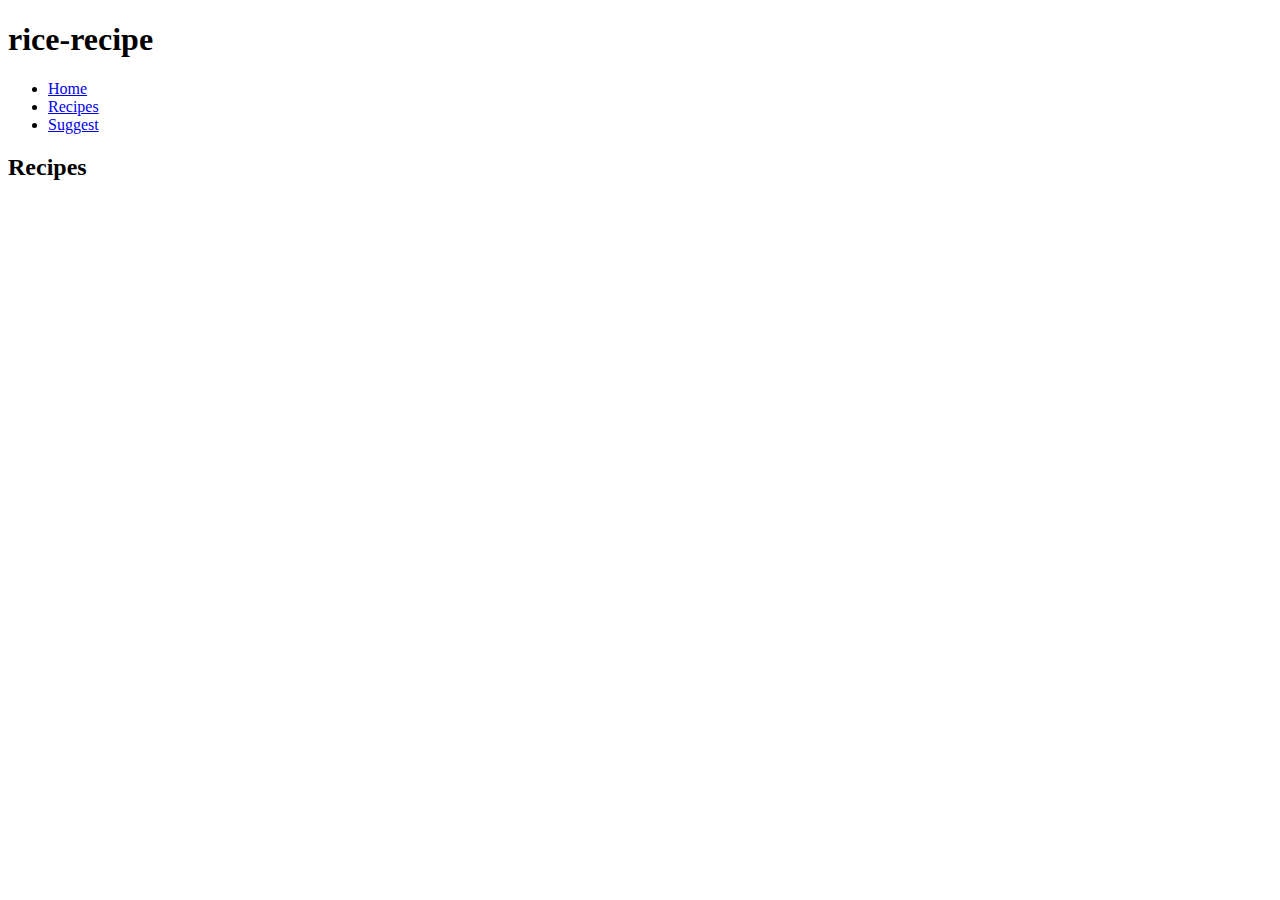
==== recipes.html @ 4382b08e "Lessin 2" ====
<!DOCTYPE html>
<html>
  <head>
    <title>rice-recipe - Recipes</title>
  </head>
  <body>
    <h1>rice-recipe</h1>
    <ul>
      <li><a href="index.html">Home</a></li>
      <li><a href="recipes.html">Recipes</a></li>
      <li><a href="suggest.html">Suggest</a></li>
    </ul>
    <h2>Recipes</h2>
  </body>
</html>
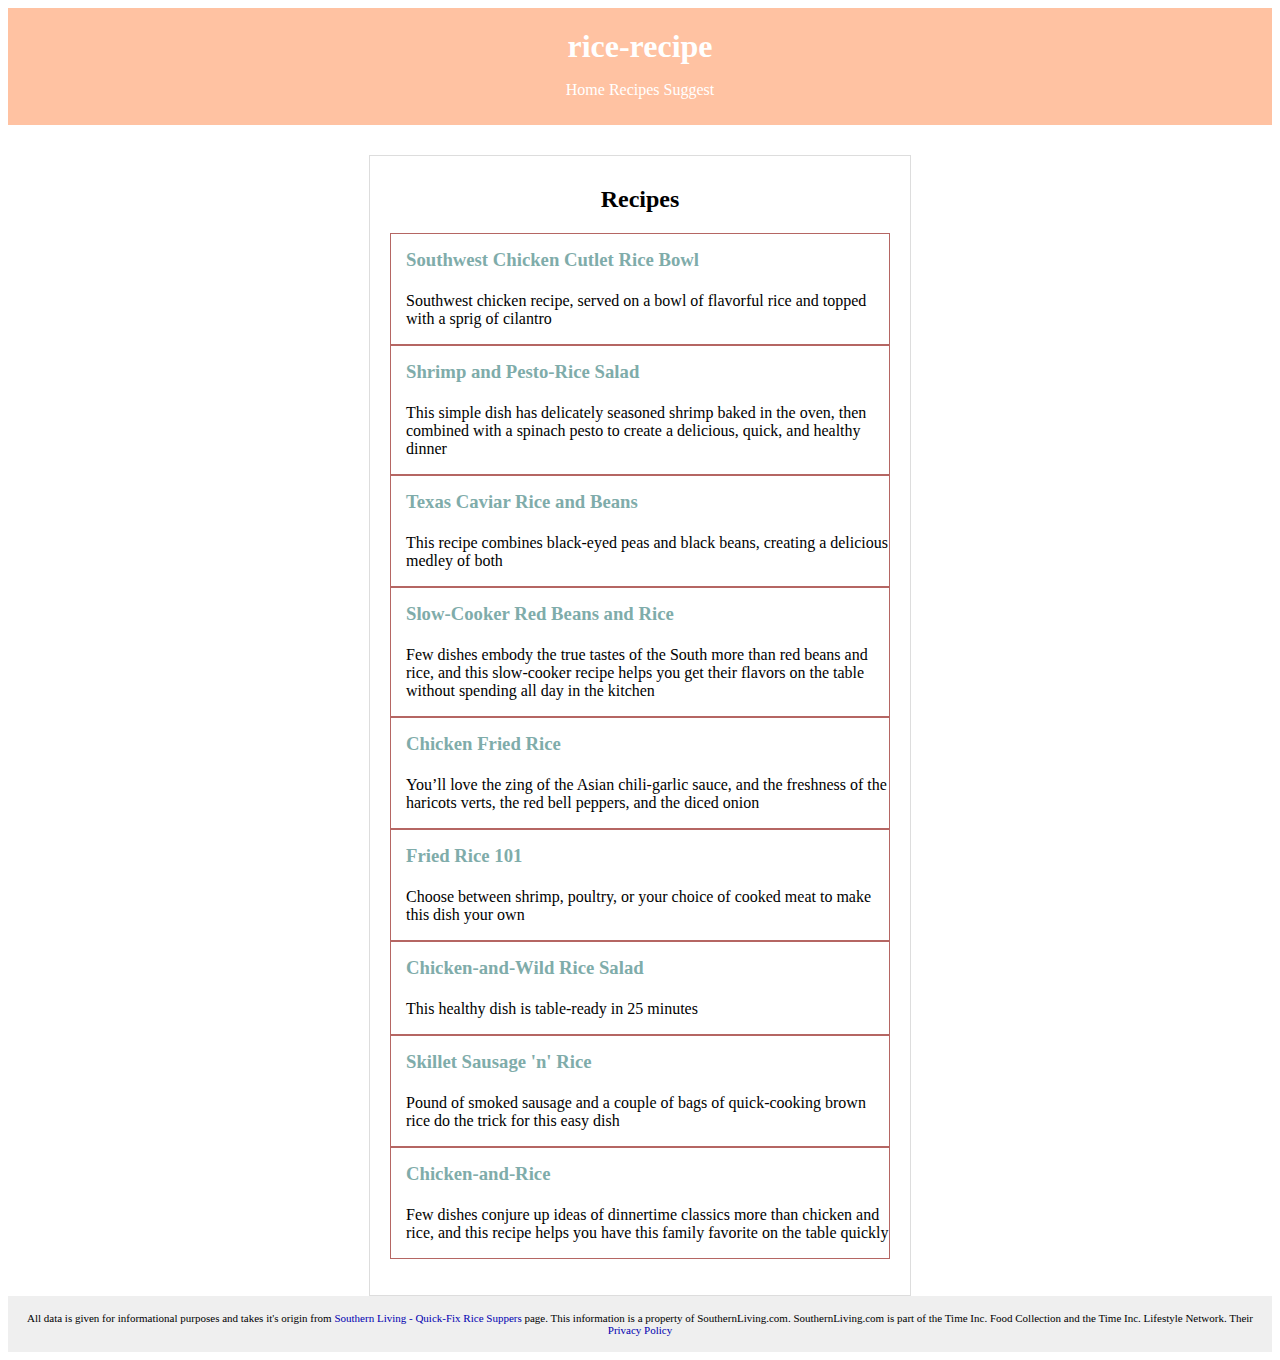
==== commit 9d24f7ff: "Lesson 7" ====
--- a/recipes.html
+++ b/recipes.html
@@ -1,15 +1,65 @@
 <!DOCTYPE html>
 <html>
-  <head>
+
+<head>
+    <meta charset="utf-8">
+    <link rel="stylesheet" type="text/css" href="main.css">
     <title>rice-recipe - Recipes</title>
-  </head>
-  <body>
-    <h1>rice-recipe</h1>
-    <ul>
-      <li><a href="index.html">Home</a></li>
-      <li><a href="recipes.html">Recipes</a></li>
-      <li><a href="suggest.html">Suggest</a></li>
-    </ul>
-    <h2>Recipes</h2>
-  </body>
+</head>
+
+<body>
+    <div class="header">
+        <h1>rice-recipe</h1>
+        <ul class="navigation">
+            <li><a href="index.html">Home</a></li>
+            <li><a href="recipes.html">Recipes</a></li>
+            <li><a href="suggest.html">Suggest</a></li>
+        </ul>
+    </div>
+    <div class="main-content">
+        <h2>Recipes</h2>
+        <ul class="recipes">
+            <li>
+                <h3><a href="recipes/scc-rice-bowl.html">Southwest Chicken Cutlet Rice Bowl</a></h3>
+                <p>Southwest chicken recipe, served on a bowl of flavorful rice and topped with a sprig of cilantro</p>
+            </li>
+            <li>
+                <h3><a href="recipes/shrimp-pesto-rice-salad.html">Shrimp and Pesto-Rice Salad</a></h3>
+                <p>This simple dish has delicately seasoned shrimp baked in the oven, then combined with a spinach pesto to create a delicious, quick, and healthy dinner</p>
+            </li>
+            <li>
+                <h3><a href="recipes/texas-caviar-rice-beans.html">Texas Caviar Rice and Beans</a></h3>
+                <p>This recipe combines black-eyed peas and black beans, creating a delicious medley of both</p>
+            </li>
+            <li>
+                <h3><a href="recipes/sc-red-beans-rice.html">Slow-Cooker Red Beans and Rice</a></h3>
+                <p>Few dishes embody the true tastes of the South more than red beans and rice, and this slow-cooker recipe helps you get their flavors on the table without spending all day in the kitchen</p>
+            </li>
+            <li>
+                <h3><a href="recipes/chicken-fried-rice.html">Chicken Fried Rice</a></h3>
+                <p>You’ll love the zing of the Asian chili-garlic sauce, and the freshness of the haricots verts, the red bell peppers, and the diced onion</p>
+            </li>
+            <li>
+                <h3><a href="recipes/fried-rice-101.html">Fried Rice 101</a></h3>
+                <p>Choose between shrimp, poultry, or your choice of cooked meat to make this dish your own</p>
+            </li>
+            <li>
+                <h3><a href="recipes/chicken-wild-rice-salad.html">Chicken-and-Wild Rice Salad</a></h3>
+                <p>This healthy dish is table-ready in 25 minutes</p>
+            </li>
+            <li>
+                <h3><a href="recipes/skillet-sausage-rice.html">Skillet Sausage 'n' Rice</a></h3>
+                <p>Pound of smoked sausage and a couple of bags of quick-cooking brown rice do the trick for this easy dish</p>
+            </li>
+            <li>
+                <h3><a href="recipes/chicken-and-rice.html">Chicken-and-Rice</a></h3>
+                <p>Few dishes conjure up ideas of dinnertime classics more than chicken and rice, and this recipe helps you have this family favorite on the table quickly</p>
+            </li>
+        </ul>
+    </div>
+    <div class="footer">
+        <p>All data is given for informational purposes and takes it's origin from <a href="http://www.southernliving.com/food/whats-for-supper/quick-and-easy-rice-dinner-recipes">Southern Living - Quick-Fix Rice Suppers</a> page. This information is a property of SouthernLiving.com. SouthernLiving.com is part of the Time Inc. Food Collection and the Time Inc. Lifestyle Network. Their <a href="https://subscription.timeinc.com/storefront/privacy/southernliving/generic_privacy_new.html?dnp-source=E">Privacy Policy</a></p>
+    </div>
+</body>
+
 </html>
--- a/main.css
+++ b/main.css
@@ -0,0 +1,107 @@
+a {
+    text-decoration: none;
+    color: #0000AF;
+}
+
+a:hover {
+    text-decoration: underline;
+    color: darkred;
+}
+
+body {
+    padding: 0 0 0 0;
+}
+
+h1 {
+    margin: 10px 0 15px 0;
+    color: #ffffff;
+    text-align: center;
+}
+
+h2 {
+    margin: 10px 0 20px 0;
+    text-align: center;
+}
+
+h3 {
+    margin: 15px 0 15px 0;
+    border-bottom: 1px solid #CCCCCC;
+    padding-bottom: 5px;
+}
+
+ul {
+    padding: 0 0 0 50px;
+}
+
+ol {
+    padding: 0 0 0 50px;
+}
+
+img {
+    text-align: center;
+}
+
+.navigation {
+    padding-left: 0;
+    text-align: center;
+}
+
+.navigation a {
+    color: #0000AF;
+    text-decoration: none;
+}
+
+.navigation li {
+    display: inline;
+}
+
+.recipes {
+    list-style-type: none;
+    padding: 0;
+}
+
+.recipes li {
+    border: 1px solid #B56663;
+    padding-left: 15px;
+}
+
+.recipes h3 {
+    border-bottom: 0;
+}
+
+.recipes a {
+    color: #7FACAA;
+    text-decoration: none;
+}
+
+.header {
+    padding: 10px 10px 10px 10px;
+    background-color: #FFC2A2;
+}
+
+.header a {
+    color: #ffffff;
+}
+
+.main-content {
+    width: 500px;
+    padding: 20px 20px 20px 20px;
+    border: 1px solid #dddddd;
+    margin: 30px auto 0 auto;
+}
+
+.footer {
+    font-size: 11px;
+    top: auto;
+    right: 0;
+    bottom: 0;
+    left: 0;
+    padding: 5px;
+    background-color: #efefef;
+    text-align: center;
+}
+
+img {
+  display:block;
+margin: auto;
+}
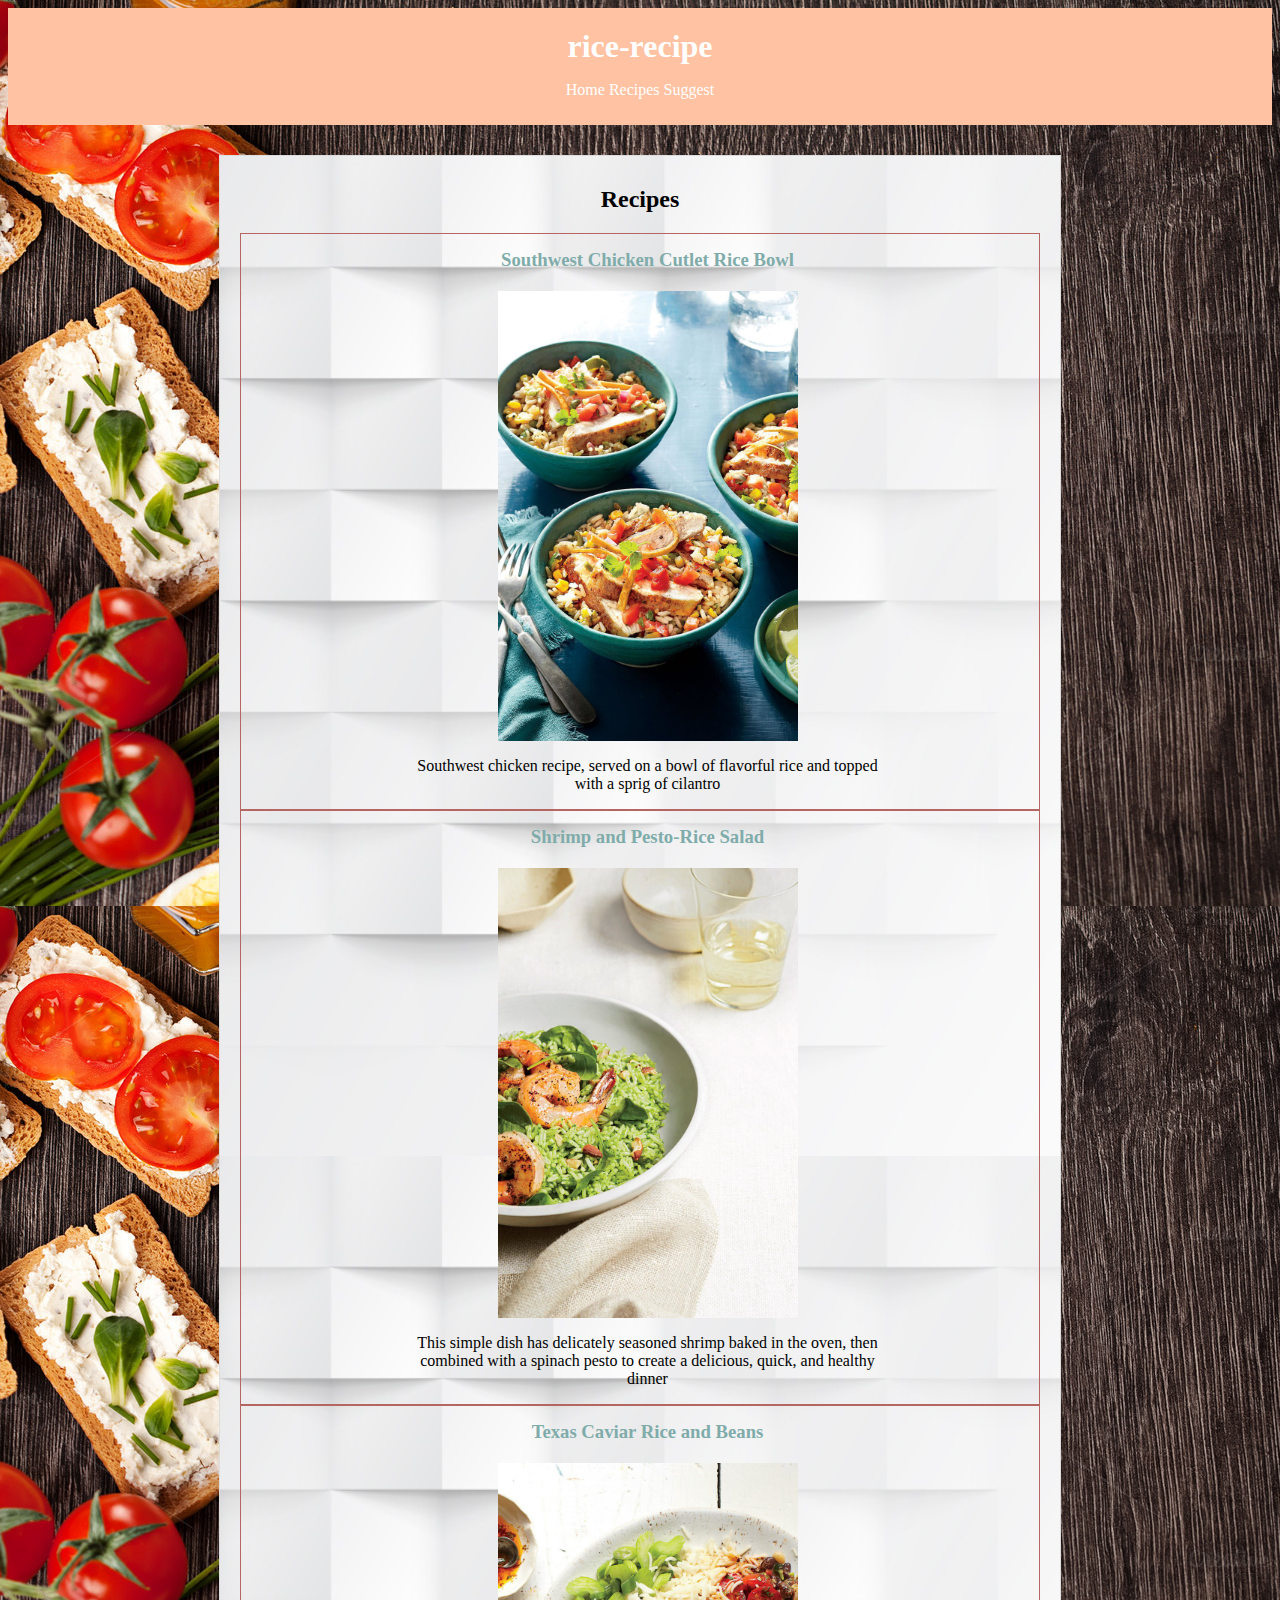
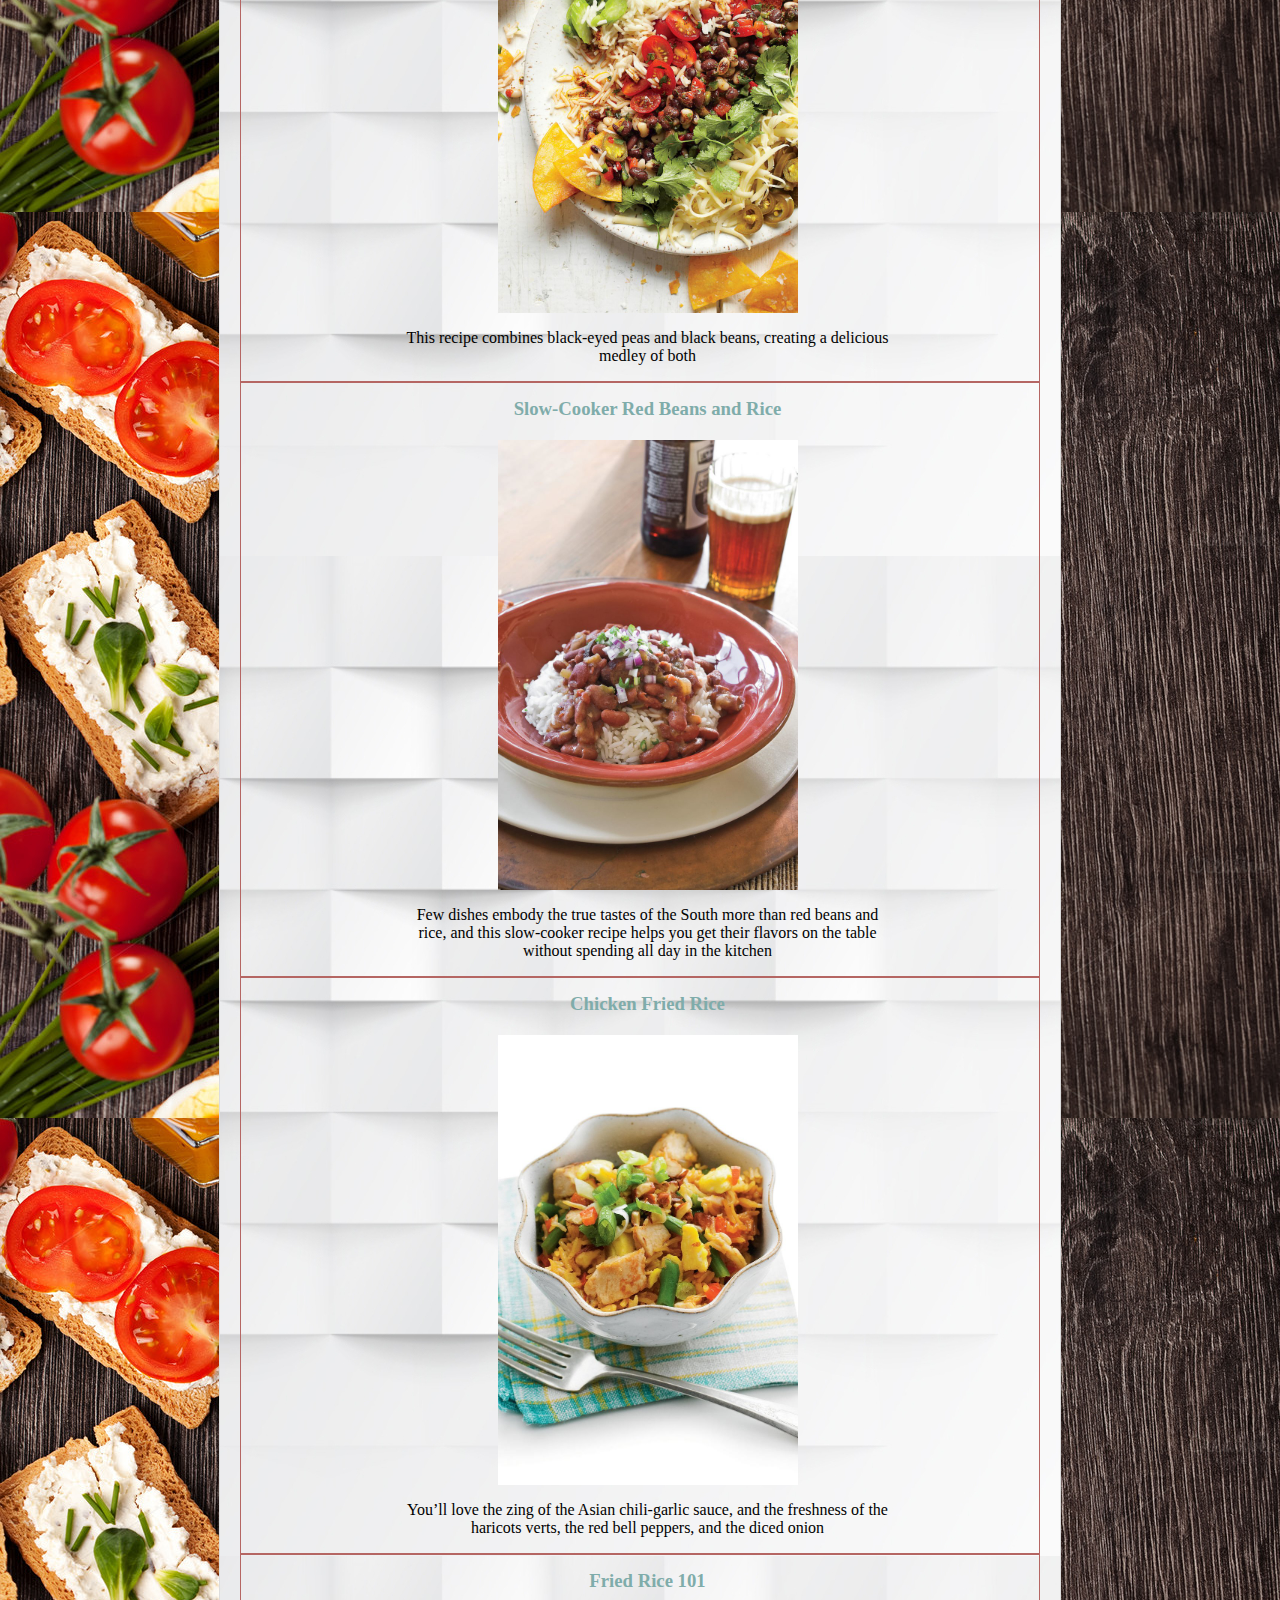
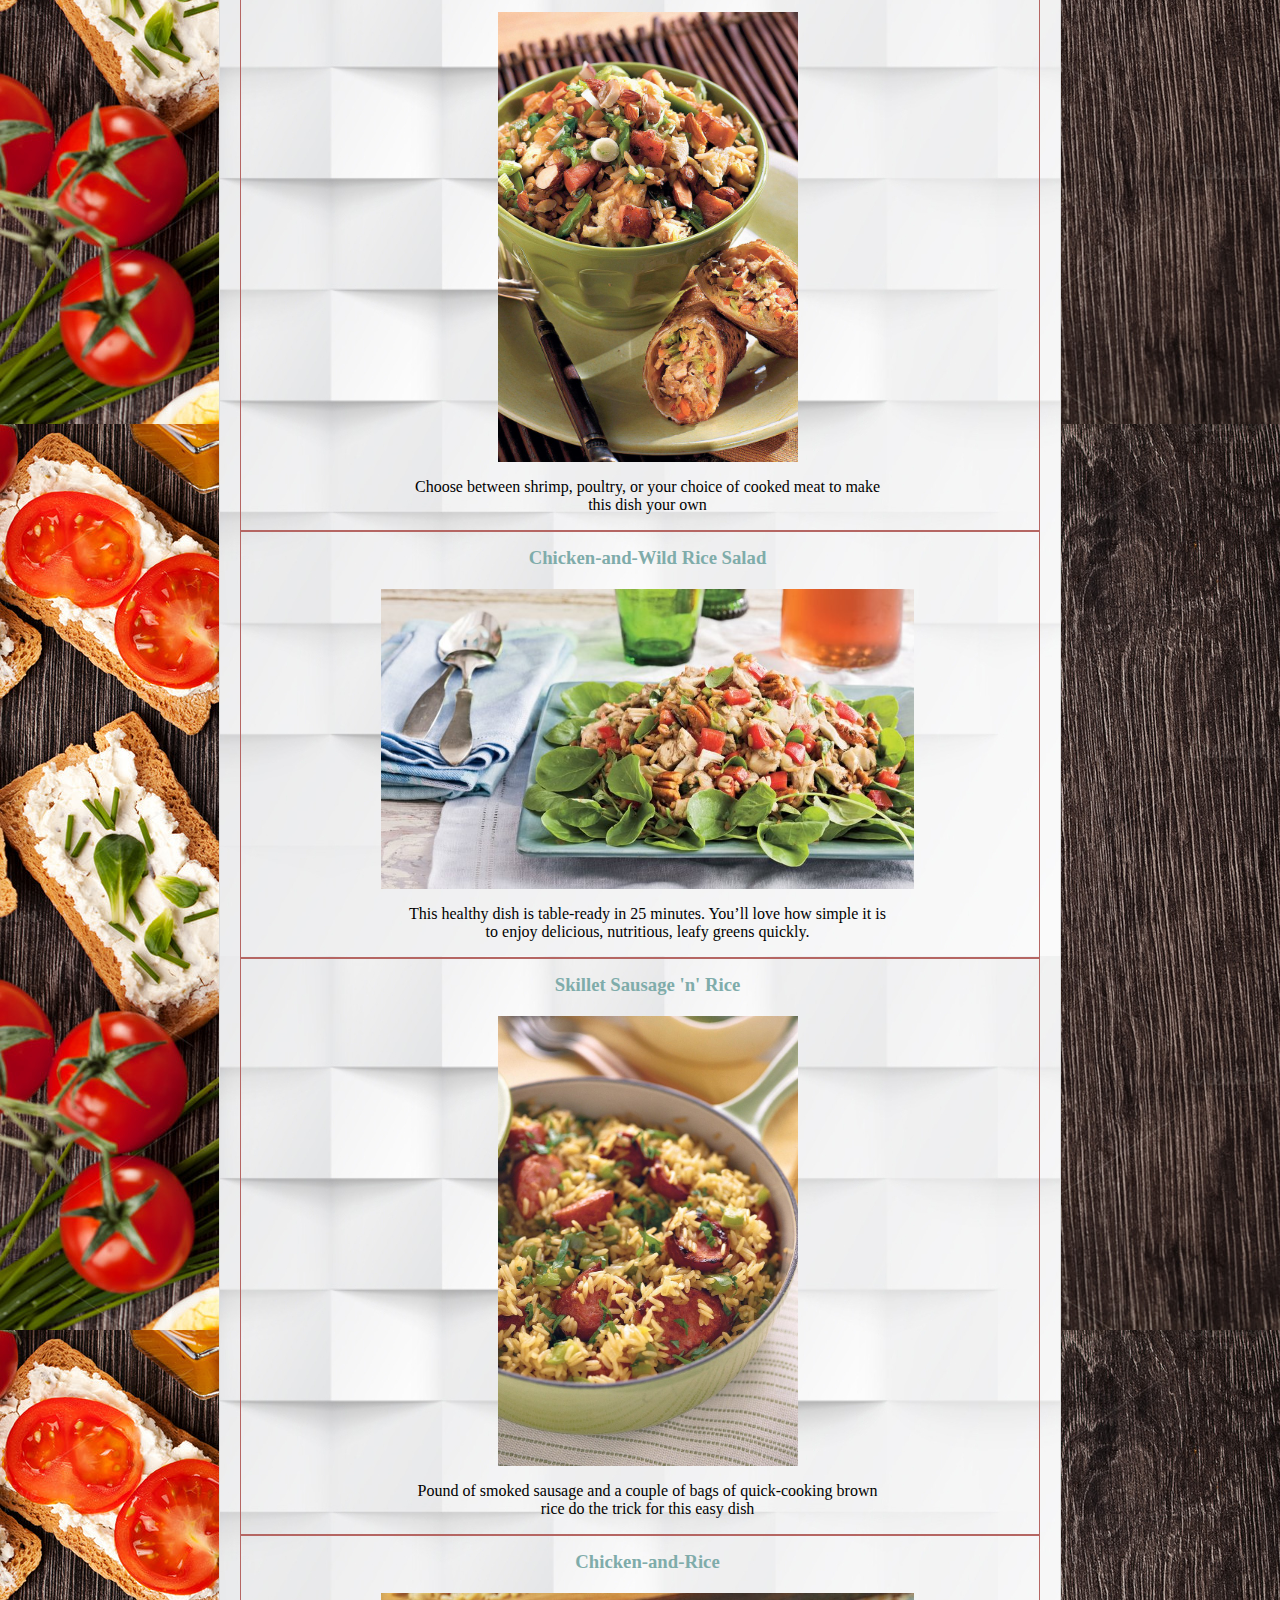
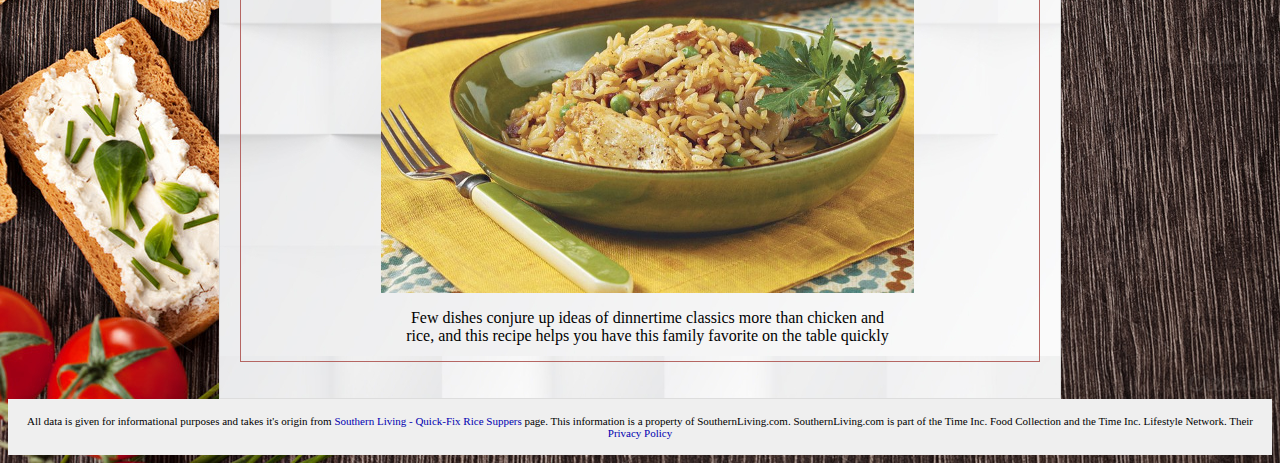
==== commit 7ae8fb13: "Images localised" ====
--- a/recipes.html
+++ b/recipes.html
@@ -21,38 +21,47 @@
         <ul class="recipes">
             <li>
                 <h3><a href="recipes/scc-rice-bowl.html">Southwest Chicken Cutlet Rice Bowl</a></h3>
+                <img src="img/scc-rice-bowl.jpg" alt="scc-rice-bowl" width="300px">
                 <p>Southwest chicken recipe, served on a bowl of flavorful rice and topped with a sprig of cilantro</p>
             </li>
             <li>
                 <h3><a href="recipes/shrimp-pesto-rice-salad.html">Shrimp and Pesto-Rice Salad</a></h3>
+                <img src="img/shrimp-pesto-rice-salad.jpg" alt="shrimp-pesto-rice-salad" width="300px">
                 <p>This simple dish has delicately seasoned shrimp baked in the oven, then combined with a spinach pesto to create a delicious, quick, and healthy dinner</p>
             </li>
             <li>
                 <h3><a href="recipes/texas-caviar-rice-beans.html">Texas Caviar Rice and Beans</a></h3>
+                <img src="img/texas-caviar-rice-beans.jpg" alt="texas-caviar-rice-beans" width="300px">
                 <p>This recipe combines black-eyed peas and black beans, creating a delicious medley of both</p>
             </li>
             <li>
                 <h3><a href="recipes/sc-red-beans-rice.html">Slow-Cooker Red Beans and Rice</a></h3>
+                <img src="img/sc-red-beans-rice.jpg" alt="sc-red-beans-rice" width="300px">
                 <p>Few dishes embody the true tastes of the South more than red beans and rice, and this slow-cooker recipe helps you get their flavors on the table without spending all day in the kitchen</p>
             </li>
             <li>
                 <h3><a href="recipes/chicken-fried-rice.html">Chicken Fried Rice</a></h3>
+                <img src="img/chicken-fried-rice.jpg" alt="chicken-fried-rice" width="300px">
                 <p>You’ll love the zing of the Asian chili-garlic sauce, and the freshness of the haricots verts, the red bell peppers, and the diced onion</p>
             </li>
             <li>
                 <h3><a href="recipes/fried-rice-101.html">Fried Rice 101</a></h3>
+                <img src="img/fried-rice-101.jpg" alt="fried-rice-101" width="300px">
                 <p>Choose between shrimp, poultry, or your choice of cooked meat to make this dish your own</p>
             </li>
             <li>
                 <h3><a href="recipes/chicken-wild-rice-salad.html">Chicken-and-Wild Rice Salad</a></h3>
-                <p>This healthy dish is table-ready in 25 minutes</p>
+                <img src="img/chicken-wild-rice-salad.jpg" alt="chicken-wild-rice-salad" height="300px">
+                <p>This healthy dish is table-ready in 25 minutes. You’ll love how simple it is to enjoy delicious, nutritious, leafy greens quickly.</p>
             </li>
             <li>
                 <h3><a href="recipes/skillet-sausage-rice.html">Skillet Sausage 'n' Rice</a></h3>
+                <img src="img/skillet-sausage-rice.jpg" alt="skillet-sausage-rice" width="300px">
                 <p>Pound of smoked sausage and a couple of bags of quick-cooking brown rice do the trick for this easy dish</p>
             </li>
             <li>
                 <h3><a href="recipes/chicken-and-rice.html">Chicken-and-Rice</a></h3>
+                <img src="img/chicken-and-rice.jpg" alt="chicken-and-rice" height="300px">
                 <p>Few dishes conjure up ideas of dinnertime classics more than chicken and rice, and this recipe helps you have this family favorite on the table quickly</p>
             </li>
         </ul>
--- a/main.css
+++ b/main.css
@@ -10,6 +10,10 @@
 
 body {
     padding: 0 0 0 0;
+    background-color: #5f5f5f;
+    background-image: url(img/body-background.jpg);
+    background-position: top left;
+    background-repeat: repeat-y;
 }
 
 h1 {
@@ -58,6 +62,7 @@
 .recipes {
     list-style-type: none;
     padding: 0;
+    text-align: center;
 }
 
 .recipes li {
@@ -74,6 +79,11 @@
     text-decoration: none;
 }
 
+.recipes p {
+      margin-left: 150px;
+    margin-right: 150px;
+}
+
 .header {
     padding: 10px 10px 10px 10px;
     background-color: #FFC2A2;
@@ -84,10 +94,11 @@
 }
 
 .main-content {
-    width: 500px;
+    width: 800px;
     padding: 20px 20px 20px 20px;
     border: 1px solid #dddddd;
     margin: 30px auto 0 auto;
+    background-image: url(img/main-background.jpg);
 }
 
 .footer {
@@ -102,6 +113,6 @@
 }
 
 img {
-  display:block;
-margin: auto;
+    display: block;
+    margin: auto;
 }
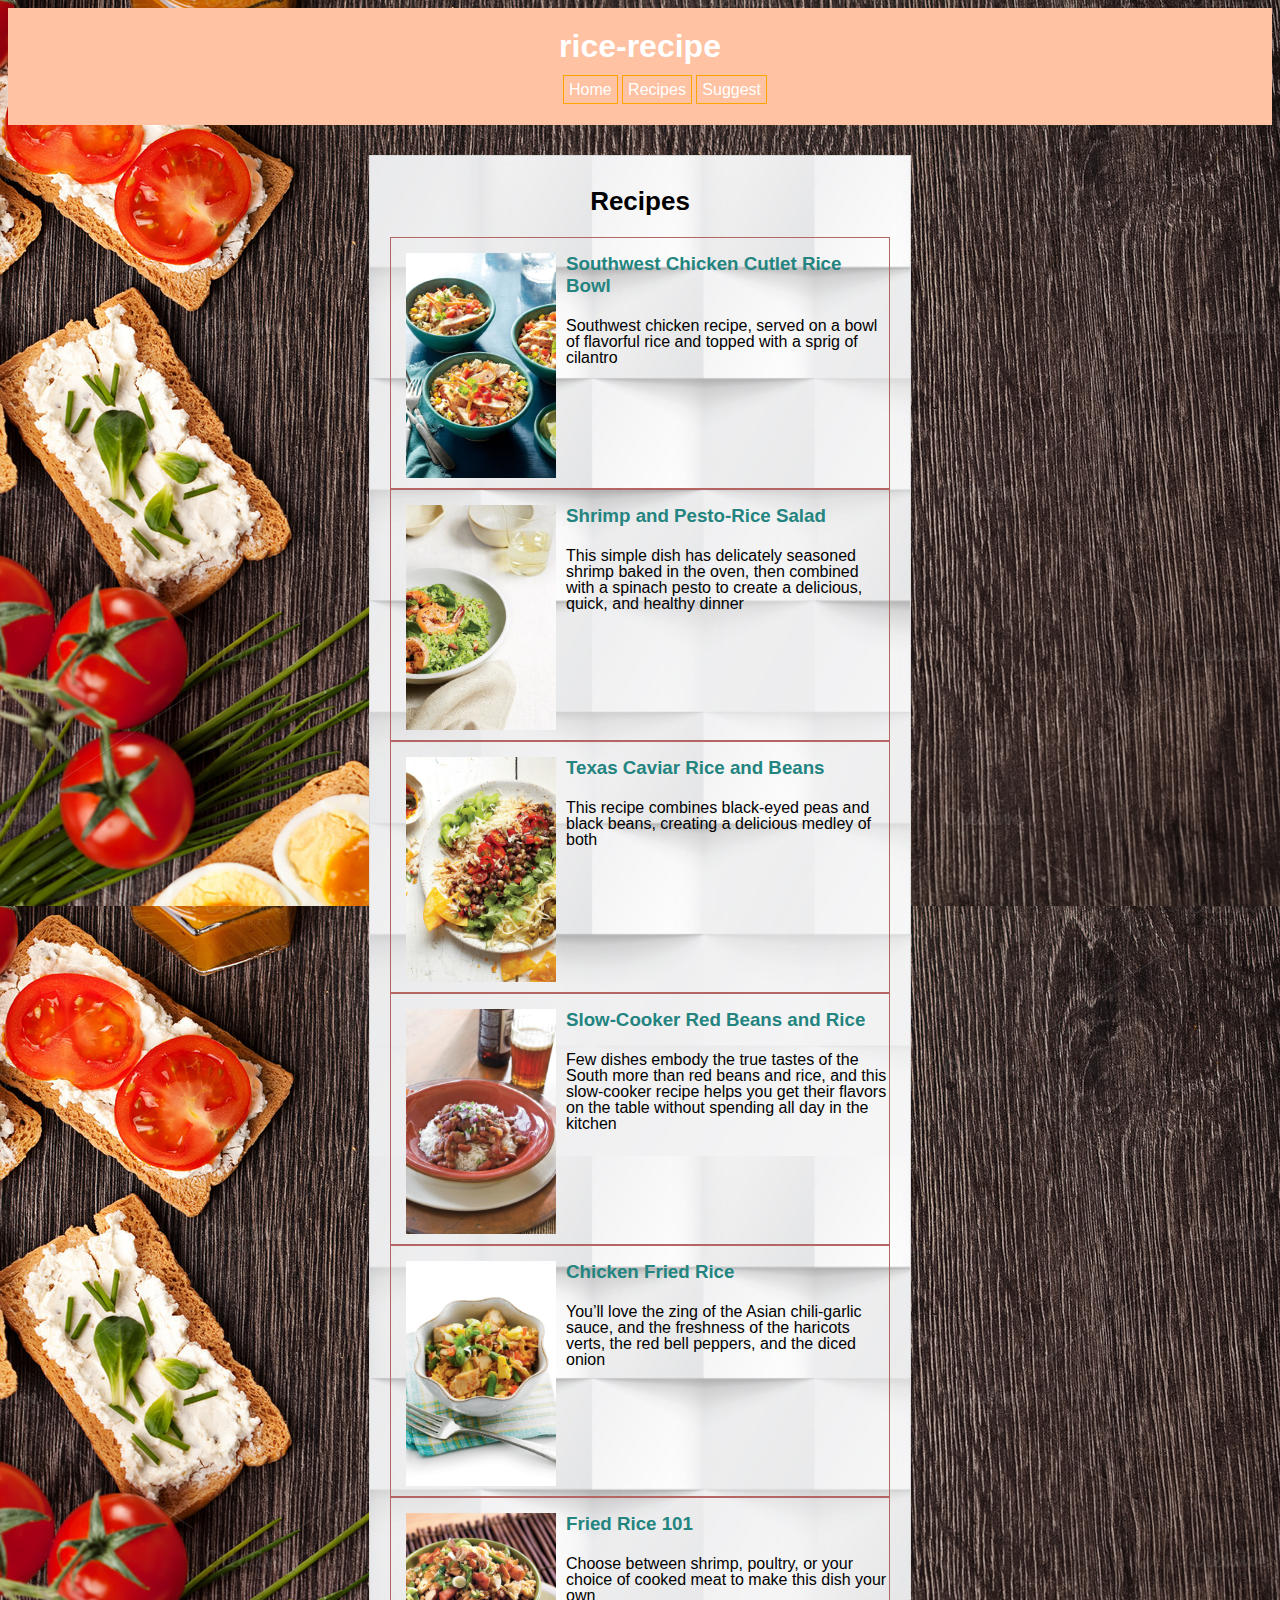
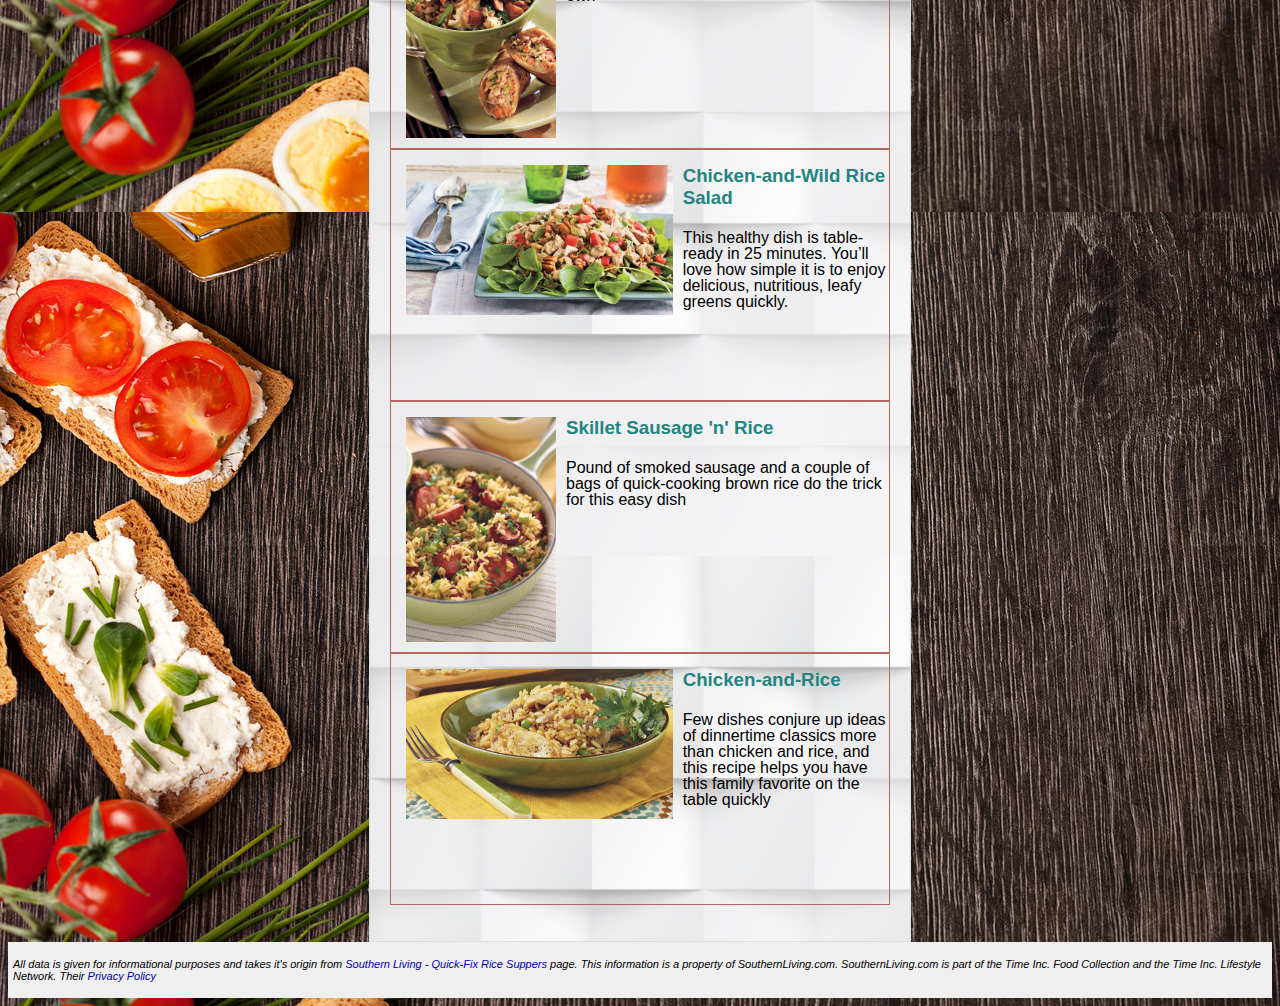
==== commit 96d1381c: "Lesson 7" ====
--- a/recipes.html
+++ b/recipes.html
@@ -20,48 +20,48 @@
         <h2>Recipes</h2>
         <ul class="recipes">
             <li>
+                <img src="img/scc-rice-bowl.jpg" alt="scc-rice-bowl" width="150px">
                 <h3><a href="recipes/scc-rice-bowl.html">Southwest Chicken Cutlet Rice Bowl</a></h3>
-                <img src="img/scc-rice-bowl.jpg" alt="scc-rice-bowl" width="300px">
                 <p>Southwest chicken recipe, served on a bowl of flavorful rice and topped with a sprig of cilantro</p>
             </li>
             <li>
+                <img src="img/shrimp-pesto-rice-salad.jpg" alt="shrimp-pesto-rice-salad" width="150px">
                 <h3><a href="recipes/shrimp-pesto-rice-salad.html">Shrimp and Pesto-Rice Salad</a></h3>
-                <img src="img/shrimp-pesto-rice-salad.jpg" alt="shrimp-pesto-rice-salad" width="300px">
                 <p>This simple dish has delicately seasoned shrimp baked in the oven, then combined with a spinach pesto to create a delicious, quick, and healthy dinner</p>
             </li>
             <li>
+                <img src="img/texas-caviar-rice-beans.jpg" alt="texas-caviar-rice-beans" width="150px">
                 <h3><a href="recipes/texas-caviar-rice-beans.html">Texas Caviar Rice and Beans</a></h3>
-                <img src="img/texas-caviar-rice-beans.jpg" alt="texas-caviar-rice-beans" width="300px">
                 <p>This recipe combines black-eyed peas and black beans, creating a delicious medley of both</p>
             </li>
             <li>
+                <img src="img/sc-red-beans-rice.jpg" alt="sc-red-beans-rice" width="150px">
                 <h3><a href="recipes/sc-red-beans-rice.html">Slow-Cooker Red Beans and Rice</a></h3>
-                <img src="img/sc-red-beans-rice.jpg" alt="sc-red-beans-rice" width="300px">
                 <p>Few dishes embody the true tastes of the South more than red beans and rice, and this slow-cooker recipe helps you get their flavors on the table without spending all day in the kitchen</p>
             </li>
             <li>
+                <img src="img/chicken-fried-rice.jpg" alt="chicken-fried-rice" width="150px">
                 <h3><a href="recipes/chicken-fried-rice.html">Chicken Fried Rice</a></h3>
-                <img src="img/chicken-fried-rice.jpg" alt="chicken-fried-rice" width="300px">
                 <p>You’ll love the zing of the Asian chili-garlic sauce, and the freshness of the haricots verts, the red bell peppers, and the diced onion</p>
             </li>
             <li>
+                <img src="img/fried-rice-101.jpg" alt="fried-rice-101" width="150px">
                 <h3><a href="recipes/fried-rice-101.html">Fried Rice 101</a></h3>
-                <img src="img/fried-rice-101.jpg" alt="fried-rice-101" width="300px">
                 <p>Choose between shrimp, poultry, or your choice of cooked meat to make this dish your own</p>
             </li>
             <li>
+                <img src="img/chicken-wild-rice-salad.jpg" alt="chicken-wild-rice-salad" height="150px">
                 <h3><a href="recipes/chicken-wild-rice-salad.html">Chicken-and-Wild Rice Salad</a></h3>
-                <img src="img/chicken-wild-rice-salad.jpg" alt="chicken-wild-rice-salad" height="300px">
                 <p>This healthy dish is table-ready in 25 minutes. You’ll love how simple it is to enjoy delicious, nutritious, leafy greens quickly.</p>
             </li>
             <li>
+                <img src="img/skillet-sausage-rice.jpg" alt="skillet-sausage-rice" width="150px">
                 <h3><a href="recipes/skillet-sausage-rice.html">Skillet Sausage 'n' Rice</a></h3>
-                <img src="img/skillet-sausage-rice.jpg" alt="skillet-sausage-rice" width="300px">
                 <p>Pound of smoked sausage and a couple of bags of quick-cooking brown rice do the trick for this easy dish</p>
             </li>
             <li>
+                <img src="img/chicken-and-rice.jpg" alt="chicken-and-rice" height="150px">
                 <h3><a href="recipes/chicken-and-rice.html">Chicken-and-Rice</a></h3>
-                <img src="img/chicken-and-rice.jpg" alt="chicken-and-rice" height="300px">
                 <p>Few dishes conjure up ideas of dinnertime classics more than chicken and rice, and this recipe helps you have this family favorite on the table quickly</p>
             </li>
         </ul>
--- a/main.css
+++ b/main.css
@@ -9,6 +9,7 @@
 }
 
 body {
+    font-family: Helvetica;
     padding: 0 0 0 0;
     background-color: #5f5f5f;
     background-image: url(img/body-background.jpg);
@@ -23,8 +24,10 @@
 }
 
 h2 {
+    font-size: 26px;
     margin: 10px 0 20px 0;
     text-align: center;
+    font-weight: bold;
 }
 
 h3 {
@@ -46,7 +49,6 @@
 }
 
 .navigation {
-    padding-left: 0;
     text-align: center;
 }
 
@@ -56,16 +58,24 @@
 }
 
 .navigation li {
+
+  margin: 0;
+  padding: 5px;
+  border: 1px solid orange;
     display: inline;
 }
 
 .recipes {
     list-style-type: none;
     padding: 0;
-    text-align: center;
+}
+
+.recipes p {
+  line-height: 16px;
 }
 
 .recipes li {
+      min-height: 250px;
     border: 1px solid #B56663;
     padding-left: 15px;
 }
@@ -75,26 +85,31 @@
 }
 
 .recipes a {
-    color: #7FACAA;
+    color: #238480;
     text-decoration: none;
 }
 
-.recipes p {
-      margin-left: 150px;
-    margin-right: 150px;
+.recipes img {
+      position: relative;
+margin-top: 15px;
+margin-bottom: auto;
+    float: left;
+    padding-right: 10px;
 }
 
 .header {
+  text-align: center;
     padding: 10px 10px 10px 10px;
     background-color: #FFC2A2;
 }
 
 .header a {
+  text-align: center;
     color: #ffffff;
 }
 
 .main-content {
-    width: 800px;
+    width: 500px;
     padding: 20px 20px 20px 20px;
     border: 1px solid #dddddd;
     margin: 30px auto 0 auto;
@@ -102,6 +117,7 @@
 }
 
 .footer {
+  font-style: italic;
     font-size: 11px;
     top: auto;
     right: 0;
@@ -109,10 +125,4 @@
     left: 0;
     padding: 5px;
     background-color: #efefef;
-    text-align: center;
 }
-
-img {
-    display: block;
-    margin: auto;
-}
